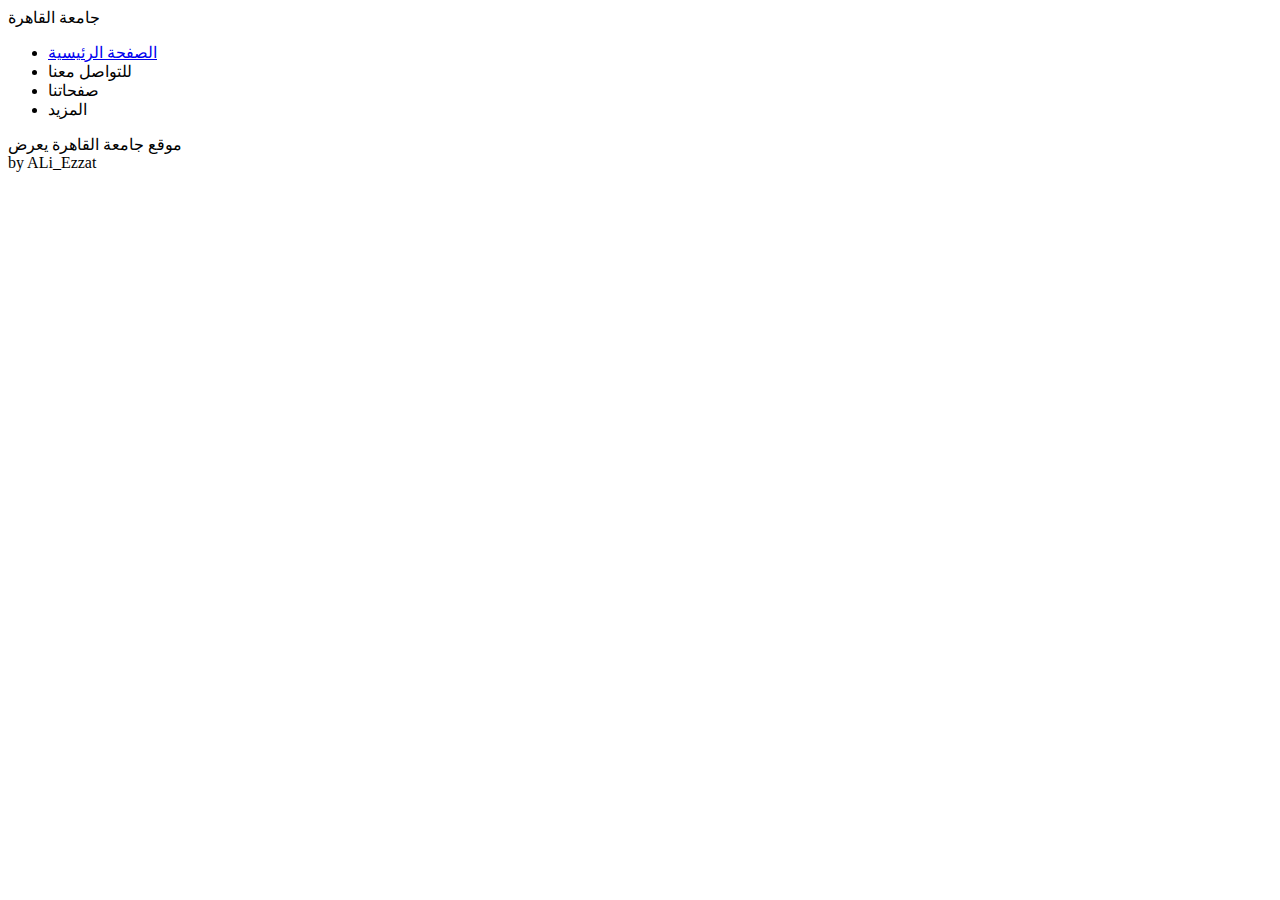
==== index.html @ 518d2d81 "Add files via upload" ====
<!DOCTYPE html>
<html lang="en">
<head>
    <meta charset="UTF-8">
    <meta http-equiv="X-UA-Compatible" content="IE=edge">
    <meta name="viewport" content="width=device-width, initial-scale=1.0">
    <title>web_gis</title>
    <link rel="stylesheet" type="text/css" href="style.css">
    <script src="script.js"></script>
</head>
<body>
    <div id="head">
     جامعة القاهرة


    <ul>
        <li> <a href="Home.html.html"  > الصفحة الرئيسية </a> </li>
        <li> للتواصل معنا </li>
        <li> صفحاتنا </li>
        <li> المزيد</li>

    </ul>
    </div>

<div id="paragraph">
    موقع جامعة القاهرة يعرض
</div>

<div id="footer">
     by ALi_Ezzat
</div>
</body>
</html>
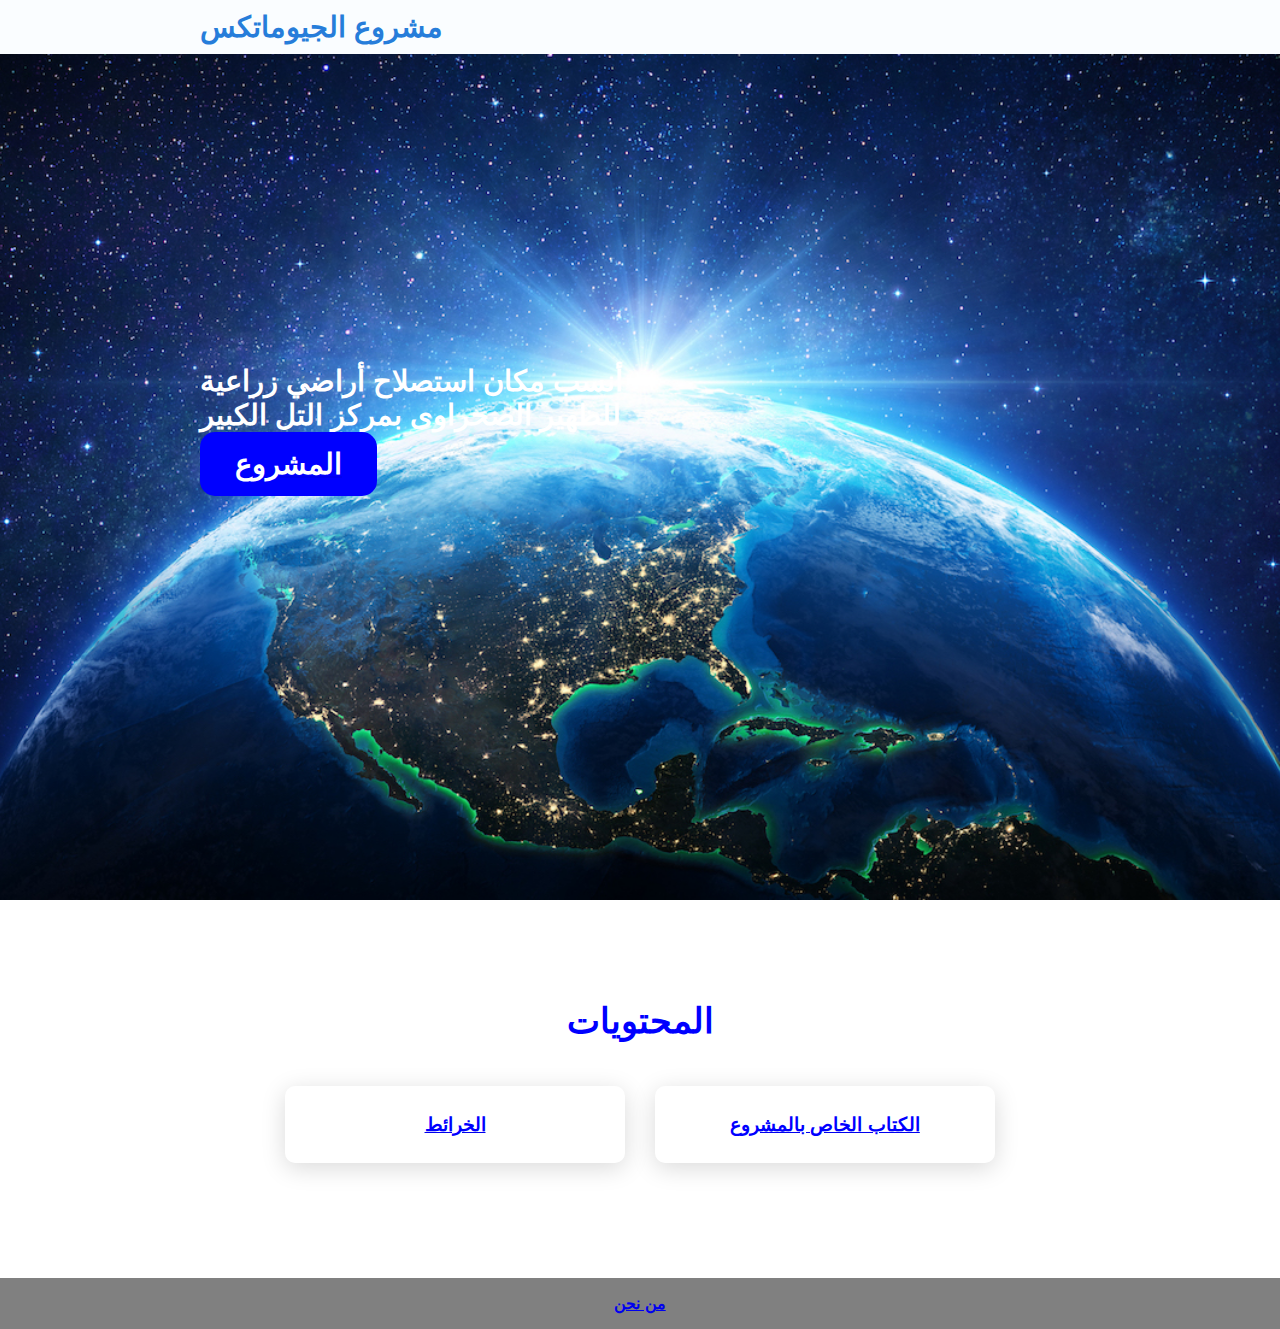
==== commit a007edf2: "Add files via upload" ====
--- a/index.html
+++ b/index.html
@@ -1,33 +1,75 @@
-<!DOCTYPE html>
+
 <html lang="en">
-<head>
-    <meta charset="UTF-8">
-    <meta http-equiv="X-UA-Compatible" content="IE=edge">
-    <meta name="viewport" content="width=device-width, initial-scale=1.0">
-    <title>web_gis</title>
-    <link rel="stylesheet" type="text/css" href="style.css">
-    <script src="script.js"></script>
-</head>
-<body>
-    <div id="head">
-     جامعة القاهرة
+    <head>
+        <meta charset="UTF-8">
+        <meta http-equiv="X-UA-Compatible" content="IE=edge">
+        <meta name="viewport" content="width=device-width, initial-scale=1.0">
+       <link rel="stylesheet" href="style.css">
+        <!-- link google font from this link -->
+    <link rel="stylesheet" href="https://cdnjs.cloudflare.com/ajax/libs/font-awesome/5.15.4/css/all.min.css">
+    <link rel="stylesheet" href="style.css">
+    <link rel="stylesheet" herf="الخرائط.html">
+        <title>Our Map</title>
+    </head>
+    <body>
+      <script src="script.js"></script>
+      <header>
+         <a href="#"class="logo">مشروع الجيوماتكس</a>
+         <nav class="navigation"></nav>
+      </header>  
+    
+      <section class="main">
+          <div>
+             <h2>أنسب مكان استصلاح أراضي زراعية</h2>
+             <h2>للظهير الصحراوى بمركز التل الكبير</h2>
+             <div class="main-btn">
+                <a href="https://raw.githubusercontent.com/Xuhammed/tal-elkabeer/main/index.htmll">
 
+                    <h2>المشروع</h2>
+                </a>
+            </div>
+    
+    
+      </section>
+      <section class="cards" id="services">
+          <h2 class="title">المحتويات</h2>
+          <div class="content">
+              <div class="card">
+                <div class="icon">
+                    <i class=""></i>
+                </div>
+                <div class="info">
+                    <a href="الخرائط.html">
 
-    <ul>
-        <li> <a href="Home.html.html"  > الصفحة الرئيسية </a> </li>
-        <li> للتواصل معنا </li>
-        <li> صفحاتنا </li>
-        <li> المزيد</li>
+                        <h3> الخرائط</h3>
+                    </a>
 
-    </ul>
+                
+                </div>
+              </div>
+              <div class="card">
+                <div class="icon">
+                <i class=""></i>
+                </div>
+                <div class="info">
+               <a href="انسب مكان استصلاح.pdf"><h3>الكتاب الخاص بالمشروع</h3> 
+               </a> 
+                </div>
+              </div>
+          </div>
+        </div>
     </div>
-
-<div id="paragraph">
-    موقع جامعة القاهرة يعرض
+    
+      <div class="info">
+     
+     </a> 
+      </div>
+    </div>
 </div>
-
-<div id="footer">
-     by ALi_Ezzat
-</div>
-</body>
-</html>+      </section>
+    
+    <footer class="footer">
+        <a href="خرائط/اسماء الويب.pdf"><h4> من نحن</h4>
+    </footer>
+    </body>
+    </html>--- a/style.css
+++ b/style.css
@@ -0,0 +1,143 @@
+
+*{
+    font-family: 'Poppins', sans-serif; 
+margin: 0;
+padding: 0;
+box-sizing: border-box;
+scroll-behavior: smooth;
+}
+header{
+    background-color:#fafdff ;
+    width: 100%;
+    position: fixed;
+    z-index: 999;
+    display: flex;
+    justify-content: space-between;
+    align-items: center;
+    padding: 10px 200px;
+}
+.logo{
+    text-decoration: none;
+    color: rgb(38, 125, 218);
+    font-weight: 700;
+    font-size: 1.8em;
+    text
+    
+}
+.navigation a{
+    color: blue;
+    text-decoration: none;
+    font-size: 1.1em;
+    font-weight: 500;
+    padding-left: 30px;
+}
+.navigation a:hover{
+    color: purple;
+}
+section{
+    padding: 100px 200px;
+}
+.section herf{
+    color: blueviolet;
+
+}
+.main{
+    width: 100%;
+    min-height: 100vh;
+    display: flex;
+    align-items: center;
+background: url(Earth.jpeg);
+    background-size: cover;
+    background-position:center;
+    background-attachment: fixed;
+}
+.main h2 {
+    color: rgb(255, 255, 255);
+    font-weight: 50;
+    font-size: 1.8em;
+    font-weight: 600;
+    }
+    .main-btn{
+        color: white;
+        background-color: blue;
+        text-decoration: none;
+        font-size: 1em;
+        font-weight: 600;
+       display: inline-block;
+        padding: 0.9375em 2.1875em;
+        letter-spacing: 1px;
+        border-radius: 15px;
+        margin-bottom: 40px;
+        transition: 0.7s ease;
+        }
+    .main-btn:hover{
+        background-color: rgb(3, 3, 97);
+        transform: scale(1.1);
+    }
+    .social-icons a{
+        color: white;
+        font-size: 1.7em;
+        padding-right:30px;
+    }
+    .title {
+       display: flex;
+       justify-content: center;
+       color: blue;
+       font-size: 2.2em;
+       font-weight: 800;
+       margin-bottom: 30px;
+    }
+    .content{
+        display: flex;
+        justify-content: center;
+        flex-direction: row;
+        flex-wrap: wrap;
+    }
+    .card{
+        background-color: white;
+        width: 21.25em;
+        box-shadow: 0 5px 25px rgba(1 1 1 / 15%);
+        border-radius: 10px;
+        padding: 25px;
+        margin: 15px;
+   transition: 0.7s ease;
+    }
+    .card:hover{
+        transform: scale(1.1);
+    }
+    
+    .icon{
+        color: blue;
+        font-size: 8em;
+        text-align: center;
+    }
+    .info{
+        text-align: center;
+    }
+    .info h3{
+        color: blue;
+        font-size: 1.2em;
+        font-weight: 700;
+        margin: 2px;
+    }
+    .info h4{
+        color: blue;
+        font-size: 1.2em;
+        font-weight: 700;
+        margin: 2px;
+        text-align: center;
+
+    }
+    .footer{
+        background-color: gray;
+        color: white;
+        padding: 1em;
+        display: flex;
+        justify-content: center;
+        
+    }
+         
+    
+    
+
+    
--- a/style.css
+++ b/style.css
@@ -0,0 +1,143 @@
+
+*{
+    font-family: 'Poppins', sans-serif; 
+margin: 0;
+padding: 0;
+box-sizing: border-box;
+scroll-behavior: smooth;
+}
+header{
+    background-color:#fafdff ;
+    width: 100%;
+    position: fixed;
+    z-index: 999;
+    display: flex;
+    justify-content: space-between;
+    align-items: center;
+    padding: 10px 200px;
+}
+.logo{
+    text-decoration: none;
+    color: rgb(38, 125, 218);
+    font-weight: 700;
+    font-size: 1.8em;
+    text
+    
+}
+.navigation a{
+    color: blue;
+    text-decoration: none;
+    font-size: 1.1em;
+    font-weight: 500;
+    padding-left: 30px;
+}
+.navigation a:hover{
+    color: purple;
+}
+section{
+    padding: 100px 200px;
+}
+.section herf{
+    color: blueviolet;
+
+}
+.main{
+    width: 100%;
+    min-height: 100vh;
+    display: flex;
+    align-items: center;
+background: url(Earth.jpeg);
+    background-size: cover;
+    background-position:center;
+    background-attachment: fixed;
+}
+.main h2 {
+    color: rgb(255, 255, 255);
+    font-weight: 50;
+    font-size: 1.8em;
+    font-weight: 600;
+    }
+    .main-btn{
+        color: white;
+        background-color: blue;
+        text-decoration: none;
+        font-size: 1em;
+        font-weight: 600;
+       display: inline-block;
+        padding: 0.9375em 2.1875em;
+        letter-spacing: 1px;
+        border-radius: 15px;
+        margin-bottom: 40px;
+        transition: 0.7s ease;
+        }
+    .main-btn:hover{
+        background-color: rgb(3, 3, 97);
+        transform: scale(1.1);
+    }
+    .social-icons a{
+        color: white;
+        font-size: 1.7em;
+        padding-right:30px;
+    }
+    .title {
+       display: flex;
+       justify-content: center;
+       color: blue;
+       font-size: 2.2em;
+       font-weight: 800;
+       margin-bottom: 30px;
+    }
+    .content{
+        display: flex;
+        justify-content: center;
+        flex-direction: row;
+        flex-wrap: wrap;
+    }
+    .card{
+        background-color: white;
+        width: 21.25em;
+        box-shadow: 0 5px 25px rgba(1 1 1 / 15%);
+        border-radius: 10px;
+        padding: 25px;
+        margin: 15px;
+   transition: 0.7s ease;
+    }
+    .card:hover{
+        transform: scale(1.1);
+    }
+    
+    .icon{
+        color: blue;
+        font-size: 8em;
+        text-align: center;
+    }
+    .info{
+        text-align: center;
+    }
+    .info h3{
+        color: blue;
+        font-size: 1.2em;
+        font-weight: 700;
+        margin: 2px;
+    }
+    .info h4{
+        color: blue;
+        font-size: 1.2em;
+        font-weight: 700;
+        margin: 2px;
+        text-align: center;
+
+    }
+    .footer{
+        background-color: gray;
+        color: white;
+        padding: 1em;
+        display: flex;
+        justify-content: center;
+        
+    }
+         
+    
+    
+
+    
